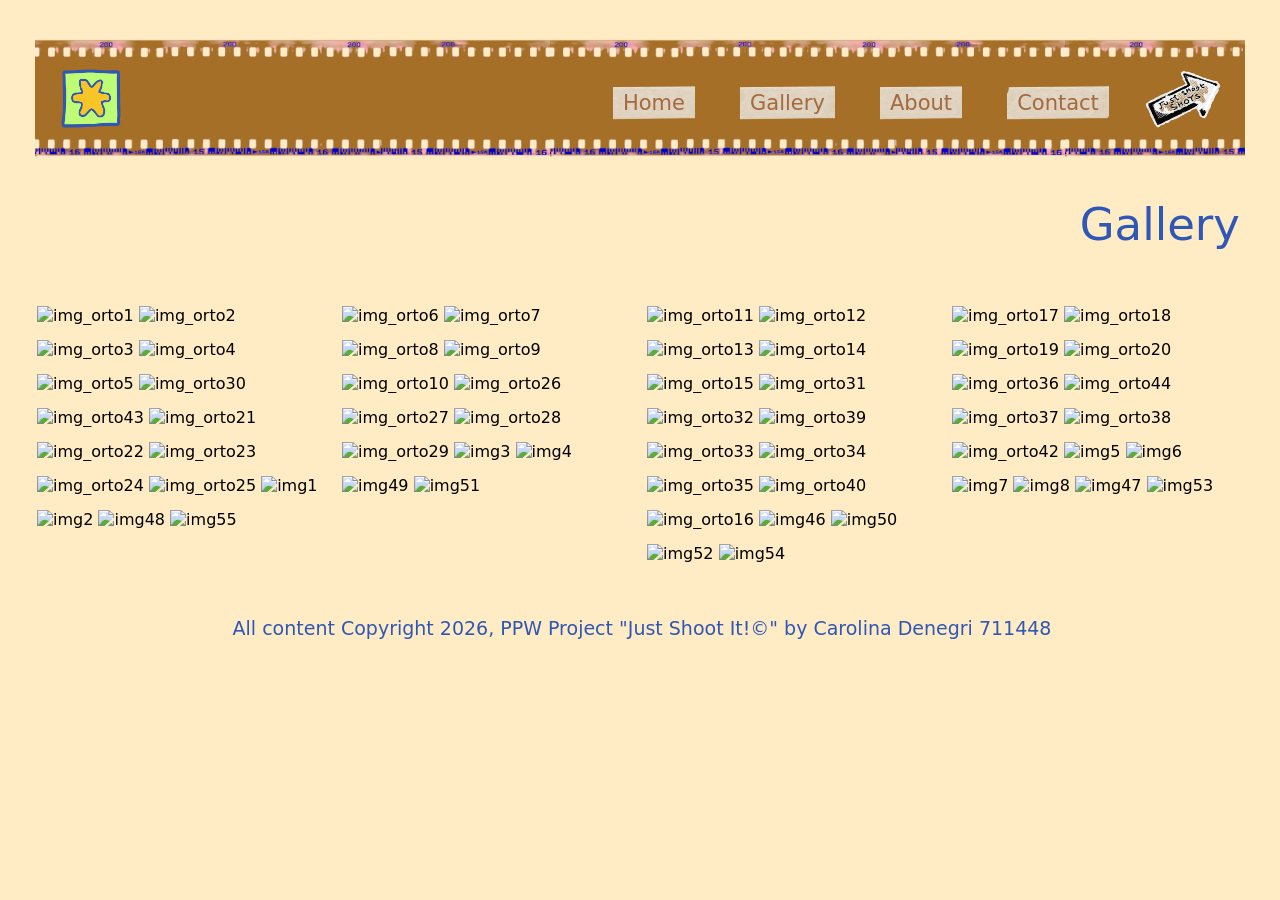
==== gallery.html @ 1e608017 "Add files via upload" ====
<!DOCTYPE html>
<html lang="en">
<head>
    <meta charset="UTF-8">
    <title>Gallery</title>

    <link rel="stylesheet" href="style_global.css">
    <link rel="stylesheet" href="style_gallery.css">

    <link href="https://db.onlinewebfonts.com/c/f21923cb0f60b46d41a66875255790b3?family=Neue+Haas+Grotesk+Display+Pro+65+Medium" rel="stylesheet">
    <link href="https://db.onlinewebfonts.com/c/952bab25f6798d6bb1937d67e9bee4dd?family=Sans" rel="stylesheet">
    <link href="https://db.onlinewebfonts.com/c/fec155cce795974785e5f5bf18b54ffa?family=zai+Olivetti+Lettera+22+Typewriter" rel="stylesheet">

    <link rel="icon" type="image/png" href="/JSI-favicon/favicon-96x96.png" sizes="96x96" />
    <link rel="icon" type="image/svg+xml" href="/JSI-favicon/favicon.svg" />
    <link rel="shortcut icon" href="/JSI-favicon/favicon.ico" />
    <link rel="apple-touch-icon" sizes="180x180" href="/JSI-favicon/apple-touch-icon.png" />
    <meta name="apple-mobile-web-app-title" content="Just Shoot It" />

    <script defer src="gallery.js"></script>
</head>

<body>
<div class="header">
    <div class="logo">
        <a href="index.html"><img src="images/logo.png" alt="logo"></a>
    </div>
    <ul class="menu">
        <li id="home"><a href="index.html">Home</a></li> <!-- display none-->
        <li><a href="gallery.html">Gallery</a></li> <!--map in gallery-->
        <li id="about"><a href="about.html">About</a></li>
        <li><a href="contact.html">Contact</a></li> <!--about in contact-->
    </ul>

    <div class="map">
        <a href="justshootshot.html"><img src="images/just_shoot-shots.png" alt="map"></a>
    </div>
</div>

<p class="testo">
    Gallery
</p>

<div class="gallery">
    <div class="container">
        <img class="zoom_img" src="gallery/foto_orto/img_orto1.jpg" alt="img_orto1" loading="lazy">
        <img class="zoom_img" src="gallery/foto_orto/img_orto2.jpg" alt="img_orto2" loading="lazy">
        <img class="zoom_img" src="gallery/foto_orto/img_orto3.jpg" alt="img_orto3" loading="lazy">
        <img class="zoom_img" src="gallery/foto_orto/img_orto4.jpg" alt="img_orto4" loading="lazy">
        <img class="zoom_img" src="gallery/foto_orto/img_orto5.jpg" alt="img_orto5" loading="lazy">
        <img class="zoom_img" src="gallery/foto_orto/img_orto30.jpg" alt="img_orto30" loading="lazy">
        <img class="zoom_img" src="gallery/foto_orto/img_orto43.jpg" alt="img_orto43" loading="lazy">
        <img class="zoom_img" src="gallery/foto_orto/img_orto21.jpg" alt="img_orto21" loading="lazy">
        <img class="zoom_img" src="gallery/foto_orto/img_orto22.jpg" alt="img_orto22" loading="lazy">
        <img class="zoom_img" src="gallery/foto_orto/img_orto23.jpg" alt="img_orto23" loading="lazy">
        <img class="zoom_img" src="gallery/foto_orto/img_orto24.jpg" alt="img_orto24" loading="lazy">
        <img class="zoom_img" src="gallery/foto_orto/img_orto25.jpg" alt="img_orto25" loading="lazy">
        <img class="zoom_img" src="gallery/pisa_torino/img1.jpg" alt="img1" loading="lazy">
        <img class="zoom_img" src="gallery/pisa_torino/img2.jpg" alt="img2" loading="lazy">
        <img class="zoom_img" src="gallery/pisa_torino/img48.jpg" alt="img48" loading="lazy">
        <img class="zoom_img" src="gallery/pisa_torino/img55.jpg" alt="img55" loading="lazy">
    </div>

    <div class="container">
        <img class="zoom_img" src="gallery/foto_orto/img_orto6.jpg" alt="img_orto6" loading="lazy">
        <img class="zoom_img" src="gallery/foto_orto/img_orto7.jpg" alt="img_orto7" loading="lazy">
        <img class="zoom_img" src="gallery/foto_orto/img_orto8.jpg" alt="img_orto8" loading="lazy">
        <img class="zoom_img" src="gallery/foto_orto/img_orto9.jpg" alt="img_orto9" loading="lazy">
        <img class="zoom_img" src="gallery/foto_orto/img_orto10.jpg" alt="img_orto10" loading="lazy">
        <img class="zoom_img" src="gallery/foto_orto/img_orto26.jpg" alt="img_orto26" loading="lazy">
        <img class="zoom_img" src="gallery/foto_orto/img_orto27.jpg" alt="img_orto27" loading="lazy">
        <img class="zoom_img" src="gallery/foto_orto/img_orto28.jpg" alt="img_orto28" loading="lazy">
        <img class="zoom_img" src="gallery/foto_orto/img_orto29.jpg" alt="img_orto29" loading="lazy">
        <img class="zoom_img" src="gallery/pisa_torino/img3.jpg" alt="img3" loading="lazy">
        <img class="zoom_img" src="gallery/pisa_torino/img4.jpg" alt="img4" loading="lazy">
        <img class="zoom_img" src="gallery/pisa_torino/img49.jpg" alt="img49" loading="lazy">
        <img class="zoom_img" src="gallery/pisa_torino/img51.jpg" alt="img51" loading="lazy">
    </div>

    <div class="container">
        <img class="zoom_img" src="gallery/foto_orto/img_orto11.jpg" alt="img_orto11" loading="lazy">
        <img class="zoom_img" src="gallery/foto_orto/img_orto12.jpg" alt="img_orto12" loading="lazy">
        <img class="zoom_img" src="gallery/foto_orto/img_orto13.jpg" alt="img_orto13" loading="lazy">
        <img class="zoom_img" src="gallery/foto_orto/img_orto14.jpg" alt="img_orto14" loading="lazy">
        <img class="zoom_img" src="gallery/foto_orto/img_orto15.jpg" alt="img_orto15" loading="lazy">
        <img class="zoom_img" src="gallery/foto_orto/img_orto31.jpg" alt="img_orto31" loading="lazy">
        <img class="zoom_img" src="gallery/foto_orto/img_orto32.jpg" alt="img_orto32" loading="lazy">
        <img class="zoom_img" src="gallery/foto_orto/img_orto39.jpg" alt="img_orto39" loading="lazy">
        <img class="zoom_img" src="gallery/foto_orto/img_orto33.jpg" alt="img_orto33" loading="lazy">
        <img class="zoom_img" src="gallery/foto_orto/img_orto34.jpg" alt="img_orto34" loading="lazy">
        <img class="zoom_img" src="gallery/foto_orto/img_orto35.jpg" alt="img_orto35" loading="lazy">
        <img class="zoom_img" src="gallery/foto_orto/img_orto40.jpg" alt="img_orto40" loading="lazy">
        <img class="zoom_img" src="gallery/foto_orto/img_orto16.jpg" alt="img_orto16" loading="lazy">
        <img class="zoom_img" src="gallery/pisa_torino/img46.jpg" alt="img46" loading="lazy">
        <img class="zoom_img" src="gallery/pisa_torino/img50.jpg" alt="img50" loading="lazy">
        <img class="zoom_img" src="gallery/pisa_torino/img52.jpg" alt="img52" loading="lazy">
        <img class="zoom_img" src="gallery/pisa_torino/img54.jpg" alt="img54" loading="lazy">
    </div>

    <div class="container">
        <img class="zoom_img" src="gallery/foto_orto/img_orto17.jpg" alt="img_orto17" loading="lazy">
        <img class="zoom_img" src="gallery/foto_orto/img_orto18.jpg" alt="img_orto18" loading="lazy">
        <img class="zoom_img" src="gallery/foto_orto/img_orto19.jpg" alt="img_orto19" loading="lazy">
        <img class="zoom_img" src="gallery/foto_orto/img_orto20.jpg" alt="img_orto20" loading="lazy">
        <img class="zoom_img" src="gallery/foto_orto/img_orto36.jpg" alt="img_orto36" loading="lazy">
        <img class="zoom_img" src="gallery/foto_orto/img_orto44.jpg" alt="img_orto44" loading="lazy">
        <img class="zoom_img" src="gallery/foto_orto/img_orto37.jpg" alt="img_orto37" loading="lazy">
        <img class="zoom_img" src="gallery/foto_orto/img_orto38.jpg" alt="img_orto38" loading="lazy">
        <img class="zoom_img" src="gallery/foto_orto/img_orto42.jpg" alt="img_orto42" loading="lazy">
        <img class="zoom_img" src="gallery/pisa_torino/img5.jpg" alt="img5" loading="lazy">
        <img class="zoom_img" src="gallery/pisa_torino/img6.jpg" alt="img6" loading="lazy">
        <img class="zoom_img" src="gallery/pisa_torino/img7.jpg" alt="img7" loading="lazy">
        <img class="zoom_img" src="gallery/pisa_torino/img8.jpg" alt="img8" loading="lazy">
        <img class="zoom_img" src="gallery/pisa_torino/img47.jpg" alt="img47" loading="lazy">
        <img class="zoom_img" src="gallery/pisa_torino/img53.jpg" alt="img53" loading="lazy">
    </div>
</div>

<footer class="footer">
    <p>All content Copyright 2026, PPW Project "Just Shoot It!©" by Carolina Denegri 711448</p>
</footer>
</body>
</html>
---- style_global.css ----
body{
   /* background-color: rgba(255, 230, 185, 0.98);*/
    background-color: #ffecc4;
    margin: 0;
    font-family: "Neue Haas Grotesk Display Pro 65 Medium", Sans, sans-serif;
    display: block;
}

/* Header */
.header{
    text-align: end;
    padding: 5px;
    margin: 35px;
    display: flex;
    /*border-bottom: 2px solid darkorange;*/
    background-image: url('images/backgroundfilm.png');
    background-size: contain;
    background-attachment: scroll;
    background-repeat: repeat-x;
}

.menu li a:hover{
    transform: translate(2px, -2px);
    color: #2f57b6;
    /*color: rgba(236, 43, 43, 0.89);*/
}

img{
    max-width: 100%;
    height: auto;
}

.header .logo img{
    width: 60px;
    height: auto;
    align-items: center;
    margin: 21px;
    padding-top: 8px;
}

.map img:hover{
    transform: translate(0px, -2px);
}

.menu{
    width: 100%;
    padding-top: 8px;
}

.map img{
    margin: 15px;
    padding-top: 15px;
    width: 78px;
    align-items: center;
    padding-right: 30px;
    height: auto;
    transform: rotate(10deg);
}

.evidenzia{
    background-color: rgba(174, 255, 97, 0.82);
}
.giallo{
    color: #f8c626;
}
.menu li{
    display: inline-block;
    padding: 20px;
}

.menu li a{
    background-image: url('images/washi.png');
    background-size: cover;
    background-position: center;
    font-size: 21px;
    padding:7px 10px;
    display: block;
    text-decoration: none;
    color: #a3693f;
}

p{
    font-size: 45px;
    color: #2f57b6 /*#2EA637/*#ffddc2*/;
    margin: 34px;
    padding: 10px;
    text-align: right;
}

.footer p{
    font-size: 19px;
    margin-left: 34px;
    padding: 10px;
    text-align: center;
}

{
    border: 2px solid black;
}

/*media query paragrafi*/

@media only screen and (min-device-width: 1750px){
    p{
        font-size: 45px;
        margin: 34px;
        padding: 10px;
        text-align: right;
    }
    .menu li a{
        font-size: 26px;
    }
}

@media only screen and (min-device-width: 1160px) and (max-device-width: 1460px){
    p{
        font-size: 40px;
        margin: 34px;
        padding: 10px;
        text-align: right;
    }
}

@media only screen and (min-device-width: 768px) and (max-device-width: 1160px){
    p{
        font-size: 35px;
        margin: 34px;
        padding: 10px;
        text-align: right;
    }
    .menu li a{
        font-size: 18px;
    }
}

@media only screen and (min-device-width: 284px) and (max-device-width: 768px){
    p{
        font-size: 30px;
        margin: 34px;
        padding: 10px;
        text-align: right;
    }
    .menu li a{
        font-size: 20px;
        text-align: center;
    }
    /*.map img{*/
    /*    display: none;*/
    /*}*/
    /*#home a{*/
    /*    display: none;*/
    /*}*/
    menu{
        text-size-adjust: auto;
    }
    .footer p , .menu{
        font-size: 25px;
    }
    .logo, .map{
        padding-top: 10px;
        height: 90%;
        width: auto;
    }
    .testo{
        font-size: 50px;
    }
}

@media screen and (min-device-width: 1px) and (max-device-width: 284px){
    p{
        font-size: 25px;
        margin: 34px;
        padding: 10px;
        text-align: right;
    }
    .menu li a{
        font-size: 16px;
        text-align: center;
    }
    /*.menu li #about a{*/
    /*    display: none;*/
    /*}*/
    .footer p , .menu{
        font-size: 25px;
    }
    .logo, .map{
        padding-top: 10px;
        height: 90%;
        width: auto;
    }
    .testo{
        font-size: 55px;
    }
}
---- style_gallery.css ----
/*specifiche gallery*/

p{
    font-family: "zai Olivetti Lettera 22 Typewriter", Sans, sans-serif;
    font-size: 45px;
    padding:0 10px 10px 5px;
    margin:30px;
    color: #2f57b6;
}

img{
    width: 100%;
    height: auto;
}

.gallery{
    display: flex;
    margin: 30px;
    padding: 0;
    /*align-items: flex-end;*/
}

.container{
    flex: 30%;
    max-width: 35%;
    margin: 7px;
    height: 100%;
    flex-direction: column;
    align-items: stretch;
    display: block;
}

.container img {
    margin-top: 8px;
    vertical-align: middle;
    align-self: stretch;
}

.zoom_img{
    margin-top: 7px;
    margin-bottom: 7px;
}

.container img:hover{
    cursor: zoom-in;
    opacity: 0.7;
    transform: scale(1.01);
}

/*galleria*/

#lightboxBg{ /*sfondo*/
    position: fixed;
    z-index: 150;
    top: 0;
    width: 100%;
    height: 100%;
    background-color: rgba(150, 150, 150, 0.6);
    backdrop-filter: blur(2px);
    display: none; /*disattivato*/
}

#lightboxBg button{
    width: 25px;
    height: 25px;
    display: inline-block;
}

#lightboxBg.active{
    display: grid;
    place-items: center;
}

#lightboxImg{
    width: 80vw;
    height: auto;
    box-shadow: 1px 3px 20px rgba(0,0,0,0.5);
    cursor: zoom-out;
}

#btn{
    opacity: 0.7;
    width: 24px;
    height: auto;
    display: inline-block;
    cursor: pointer;
    background-color: #fff;
    border-radius: 50%;
}

/*media query*/


@media screen and (min-device-width: 1px) and (max-device-width: 425px){
    .gallery {
        flex-wrap: wrap;
    }
    .container{
        flex: 40%;
        max-width: 50%;
        margin: 5px 5px;
    }
}
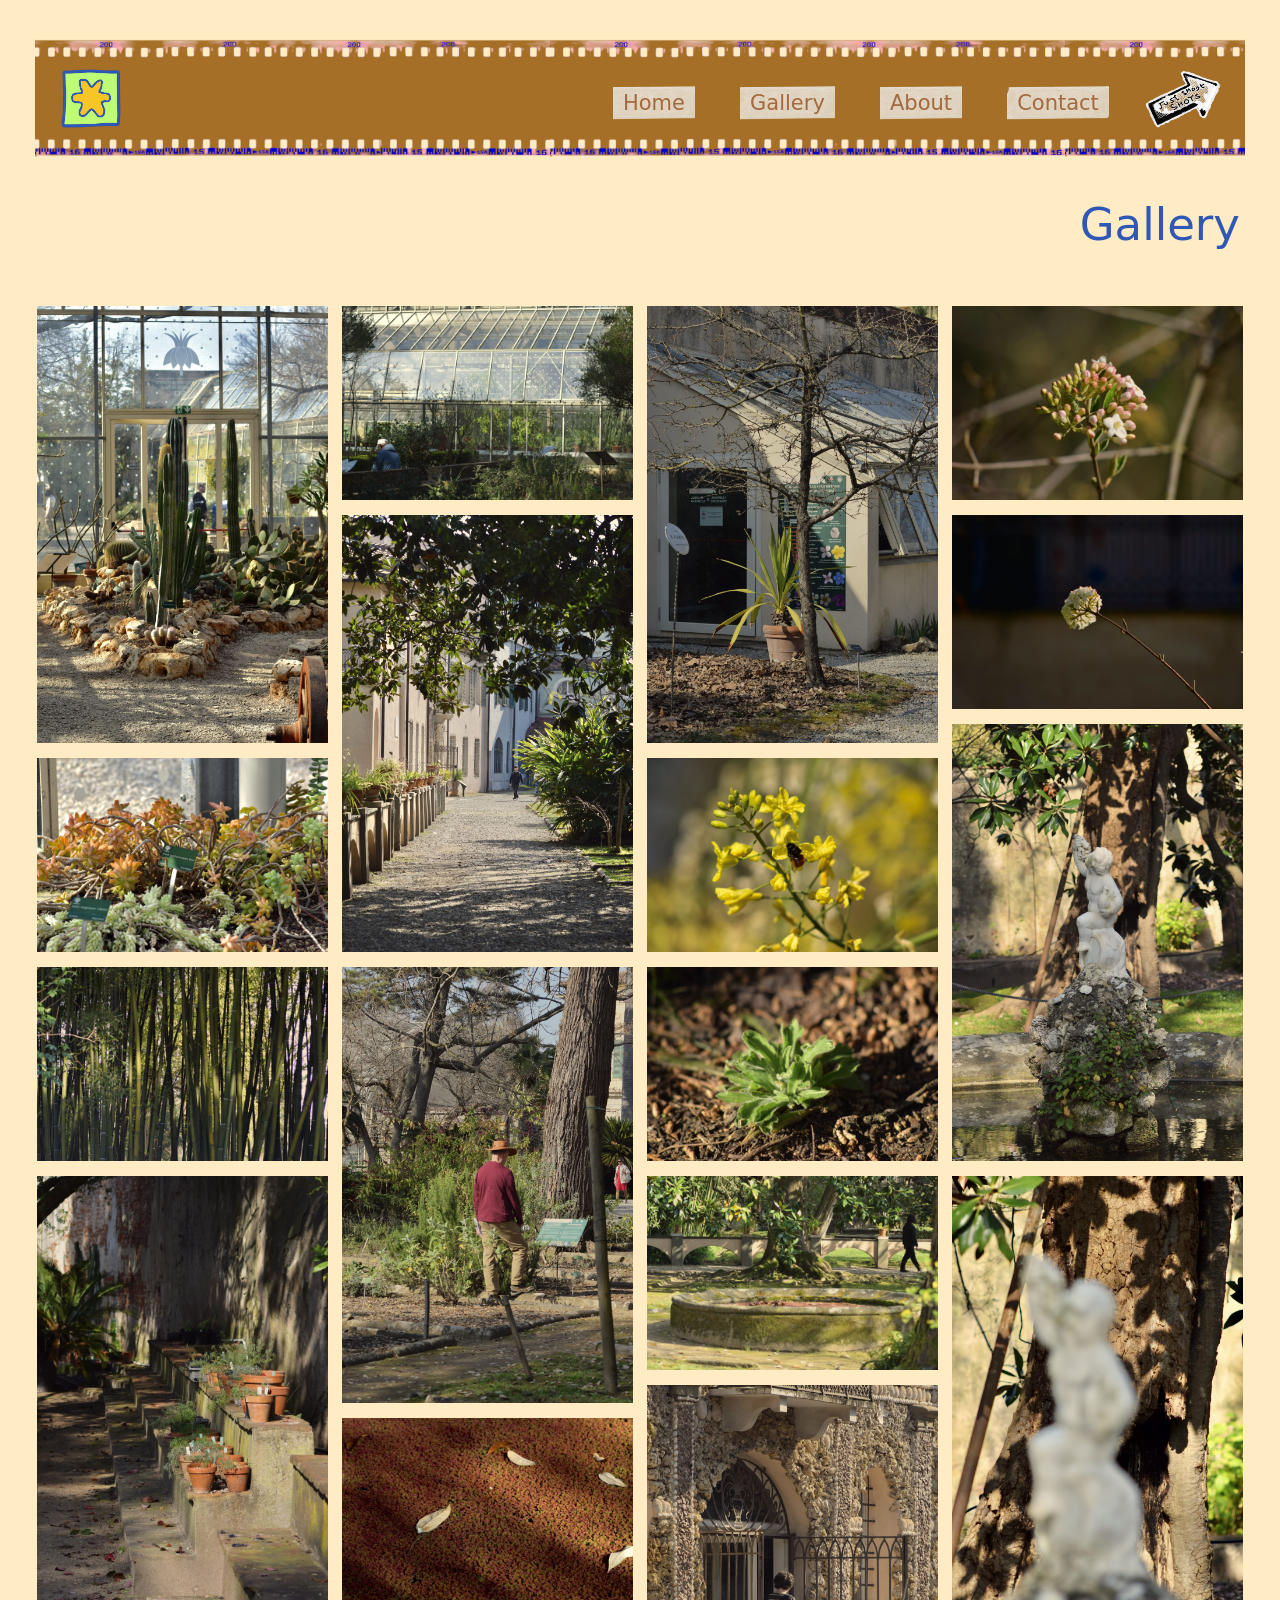
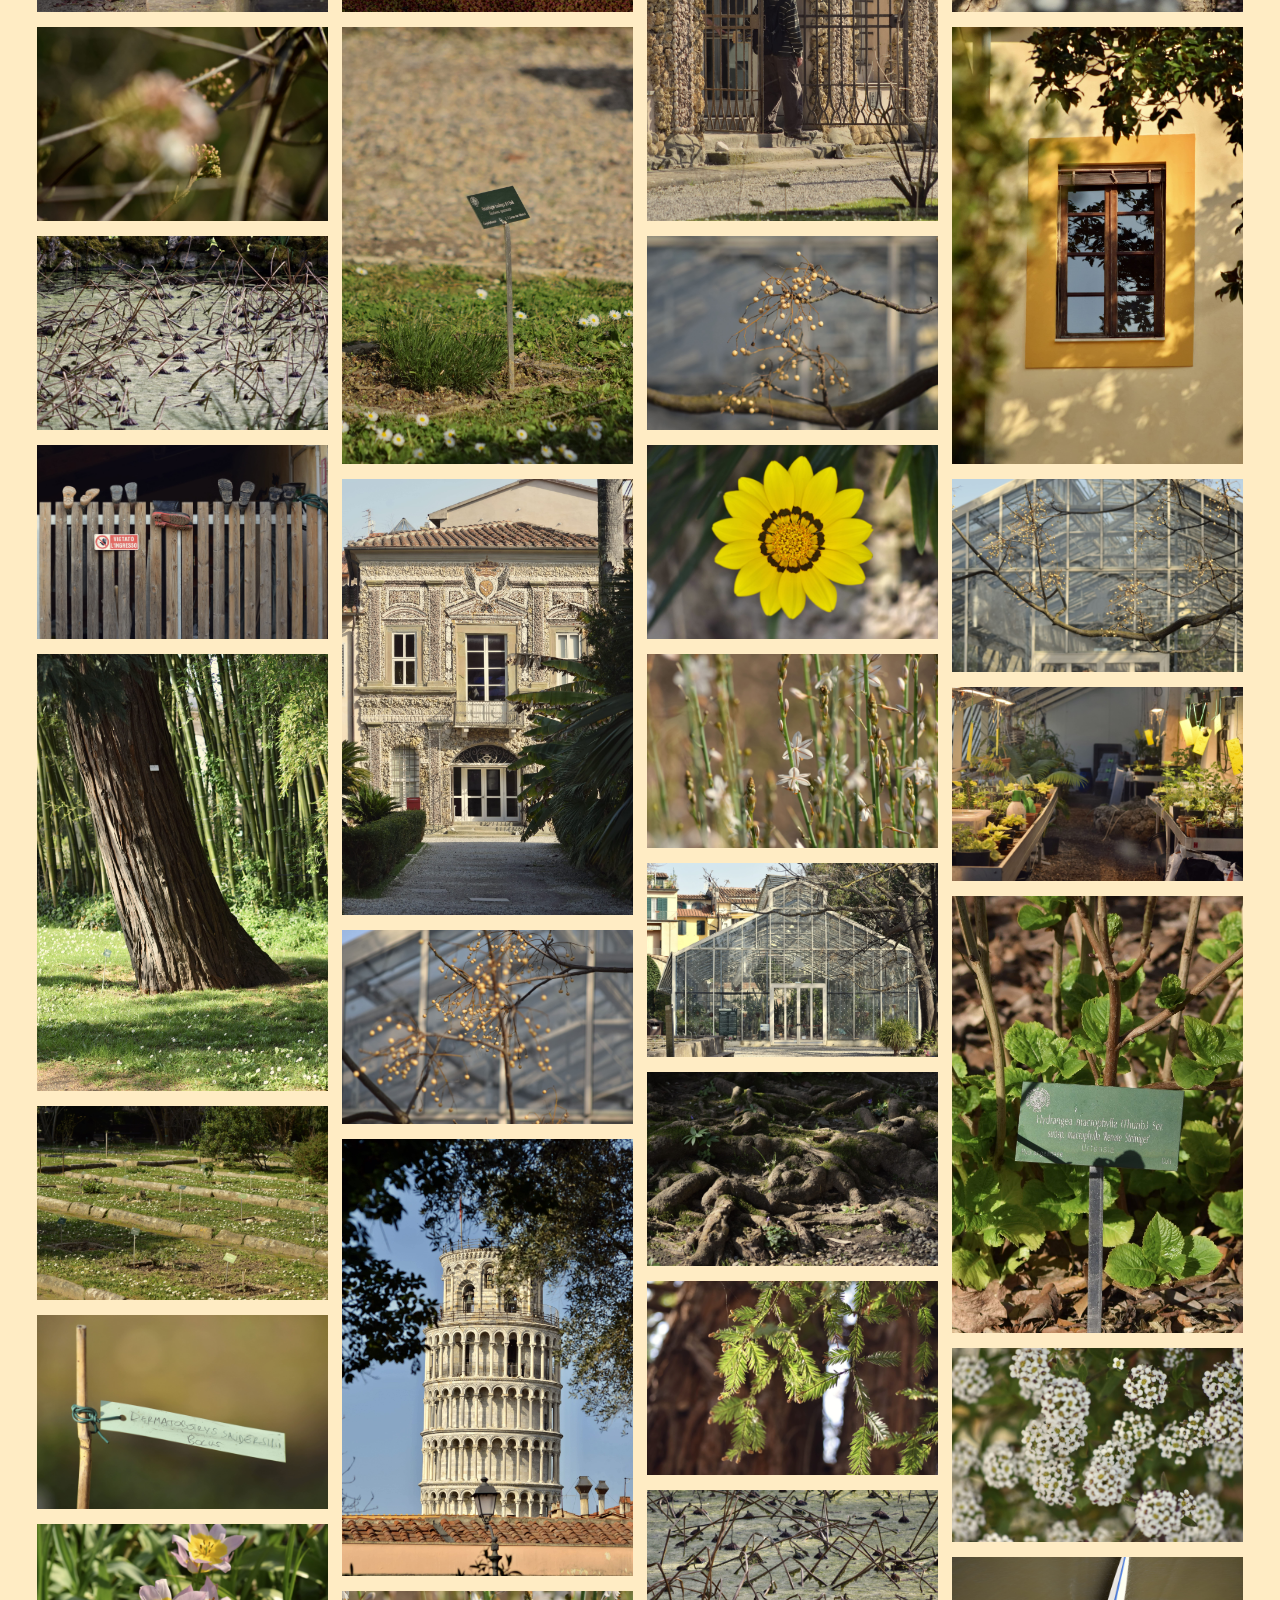
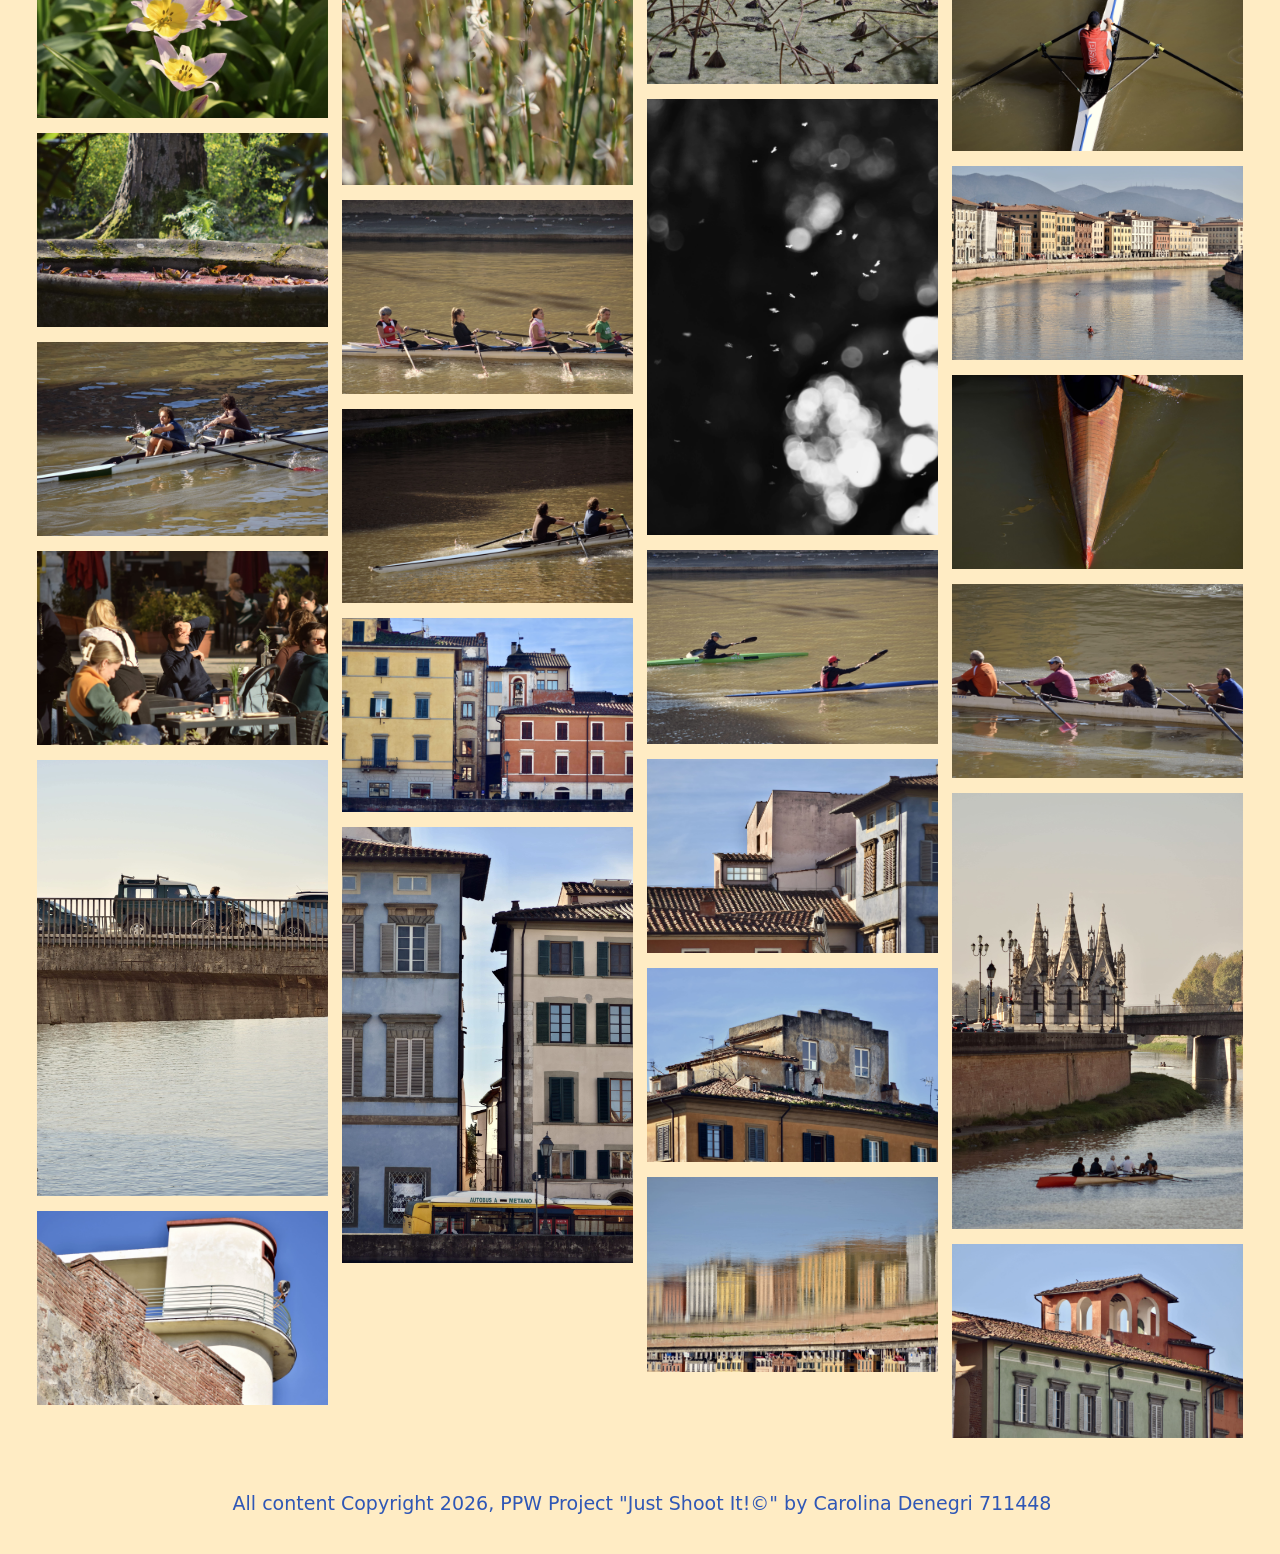
==== commit 515032e5: "gallery.html" ====
--- a/gallery.html
+++ b/gallery.html
@@ -43,76 +43,76 @@
 
 <div class="gallery">
     <div class="container">
-        <img class="zoom_img" src="gallery/foto_orto/img_orto1.jpg" alt="img_orto1" loading="lazy">
-        <img class="zoom_img" src="gallery/foto_orto/img_orto2.jpg" alt="img_orto2" loading="lazy">
-        <img class="zoom_img" src="gallery/foto_orto/img_orto3.jpg" alt="img_orto3" loading="lazy">
-        <img class="zoom_img" src="gallery/foto_orto/img_orto4.jpg" alt="img_orto4" loading="lazy">
-        <img class="zoom_img" src="gallery/foto_orto/img_orto5.jpg" alt="img_orto5" loading="lazy">
-        <img class="zoom_img" src="gallery/foto_orto/img_orto30.jpg" alt="img_orto30" loading="lazy">
-        <img class="zoom_img" src="gallery/foto_orto/img_orto43.jpg" alt="img_orto43" loading="lazy">
-        <img class="zoom_img" src="gallery/foto_orto/img_orto21.jpg" alt="img_orto21" loading="lazy">
-        <img class="zoom_img" src="gallery/foto_orto/img_orto22.jpg" alt="img_orto22" loading="lazy">
-        <img class="zoom_img" src="gallery/foto_orto/img_orto23.jpg" alt="img_orto23" loading="lazy">
-        <img class="zoom_img" src="gallery/foto_orto/img_orto24.jpg" alt="img_orto24" loading="lazy">
-        <img class="zoom_img" src="gallery/foto_orto/img_orto25.jpg" alt="img_orto25" loading="lazy">
-        <img class="zoom_img" src="gallery/pisa_torino/img1.jpg" alt="img1" loading="lazy">
-        <img class="zoom_img" src="gallery/pisa_torino/img2.jpg" alt="img2" loading="lazy">
-        <img class="zoom_img" src="gallery/pisa_torino/img48.jpg" alt="img48" loading="lazy">
-        <img class="zoom_img" src="gallery/pisa_torino/img55.jpg" alt="img55" loading="lazy">
+        <img class="zoom_img" src="foto_orto/img_orto1.jpg" alt="img_orto1" loading="lazy">
+        <img class="zoom_img" src="foto_orto/img_orto2.jpg" alt="img_orto2" loading="lazy">
+        <img class="zoom_img" src="foto_orto/img_orto3.jpg" alt="img_orto3" loading="lazy">
+        <img class="zoom_img" src="foto_orto/img_orto4.jpg" alt="img_orto4" loading="lazy">
+        <img class="zoom_img" src="foto_orto/img_orto5.jpg" alt="img_orto5" loading="lazy">
+        <img class="zoom_img" src="foto_orto/img_orto30.jpg" alt="img_orto30" loading="lazy">
+        <img class="zoom_img" src="foto_orto/img_orto43.jpg" alt="img_orto43" loading="lazy">
+        <img class="zoom_img" src="foto_orto/img_orto21.jpg" alt="img_orto21" loading="lazy">
+        <img class="zoom_img" src="foto_orto/img_orto22.jpg" alt="img_orto22" loading="lazy">
+        <img class="zoom_img" src="foto_orto/img_orto23.jpg" alt="img_orto23" loading="lazy">
+        <img class="zoom_img" src="foto_orto/img_orto24.jpg" alt="img_orto24" loading="lazy">
+        <img class="zoom_img" src="foto_orto/img_orto25.jpg" alt="img_orto25" loading="lazy">
+        <img class="zoom_img" src="pisa_torino/img1.jpg" alt="img1" loading="lazy">
+        <img class="zoom_img" src="pisa_torino/img2.jpg" alt="img2" loading="lazy">
+        <img class="zoom_img" src="pisa_torino/img48.jpg" alt="img48" loading="lazy">
+        <img class="zoom_img" src="pisa_torino/img55.jpg" alt="img55" loading="lazy">
     </div>
 
     <div class="container">
-        <img class="zoom_img" src="gallery/foto_orto/img_orto6.jpg" alt="img_orto6" loading="lazy">
-        <img class="zoom_img" src="gallery/foto_orto/img_orto7.jpg" alt="img_orto7" loading="lazy">
-        <img class="zoom_img" src="gallery/foto_orto/img_orto8.jpg" alt="img_orto8" loading="lazy">
-        <img class="zoom_img" src="gallery/foto_orto/img_orto9.jpg" alt="img_orto9" loading="lazy">
-        <img class="zoom_img" src="gallery/foto_orto/img_orto10.jpg" alt="img_orto10" loading="lazy">
-        <img class="zoom_img" src="gallery/foto_orto/img_orto26.jpg" alt="img_orto26" loading="lazy">
-        <img class="zoom_img" src="gallery/foto_orto/img_orto27.jpg" alt="img_orto27" loading="lazy">
-        <img class="zoom_img" src="gallery/foto_orto/img_orto28.jpg" alt="img_orto28" loading="lazy">
-        <img class="zoom_img" src="gallery/foto_orto/img_orto29.jpg" alt="img_orto29" loading="lazy">
-        <img class="zoom_img" src="gallery/pisa_torino/img3.jpg" alt="img3" loading="lazy">
-        <img class="zoom_img" src="gallery/pisa_torino/img4.jpg" alt="img4" loading="lazy">
-        <img class="zoom_img" src="gallery/pisa_torino/img49.jpg" alt="img49" loading="lazy">
-        <img class="zoom_img" src="gallery/pisa_torino/img51.jpg" alt="img51" loading="lazy">
+        <img class="zoom_img" src="foto_orto/img_orto6.jpg" alt="img_orto6" loading="lazy">
+        <img class="zoom_img" src="foto_orto/img_orto7.jpg" alt="img_orto7" loading="lazy">
+        <img class="zoom_img" src="foto_orto/img_orto8.jpg" alt="img_orto8" loading="lazy">
+        <img class="zoom_img" src="foto_orto/img_orto9.jpg" alt="img_orto9" loading="lazy">
+        <img class="zoom_img" src="foto_orto/img_orto10.jpg" alt="img_orto10" loading="lazy">
+        <img class="zoom_img" src="foto_orto/img_orto26.jpg" alt="img_orto26" loading="lazy">
+        <img class="zoom_img" src="foto_orto/img_orto27.jpg" alt="img_orto27" loading="lazy">
+        <img class="zoom_img" src="foto_orto/img_orto28.jpg" alt="img_orto28" loading="lazy">
+        <img class="zoom_img" src="foto_orto/img_orto29.jpg" alt="img_orto29" loading="lazy">
+        <img class="zoom_img" src="pisa_torino/img3.jpg" alt="img3" loading="lazy">
+        <img class="zoom_img" src="pisa_torino/img4.jpg" alt="img4" loading="lazy">
+        <img class="zoom_img" src="pisa_torino/img49.jpg" alt="img49" loading="lazy">
+        <img class="zoom_img" src="pisa_torino/img51.jpg" alt="img51" loading="lazy">
     </div>
 
     <div class="container">
-        <img class="zoom_img" src="gallery/foto_orto/img_orto11.jpg" alt="img_orto11" loading="lazy">
-        <img class="zoom_img" src="gallery/foto_orto/img_orto12.jpg" alt="img_orto12" loading="lazy">
-        <img class="zoom_img" src="gallery/foto_orto/img_orto13.jpg" alt="img_orto13" loading="lazy">
-        <img class="zoom_img" src="gallery/foto_orto/img_orto14.jpg" alt="img_orto14" loading="lazy">
-        <img class="zoom_img" src="gallery/foto_orto/img_orto15.jpg" alt="img_orto15" loading="lazy">
-        <img class="zoom_img" src="gallery/foto_orto/img_orto31.jpg" alt="img_orto31" loading="lazy">
-        <img class="zoom_img" src="gallery/foto_orto/img_orto32.jpg" alt="img_orto32" loading="lazy">
-        <img class="zoom_img" src="gallery/foto_orto/img_orto39.jpg" alt="img_orto39" loading="lazy">
-        <img class="zoom_img" src="gallery/foto_orto/img_orto33.jpg" alt="img_orto33" loading="lazy">
-        <img class="zoom_img" src="gallery/foto_orto/img_orto34.jpg" alt="img_orto34" loading="lazy">
-        <img class="zoom_img" src="gallery/foto_orto/img_orto35.jpg" alt="img_orto35" loading="lazy">
-        <img class="zoom_img" src="gallery/foto_orto/img_orto40.jpg" alt="img_orto40" loading="lazy">
-        <img class="zoom_img" src="gallery/foto_orto/img_orto16.jpg" alt="img_orto16" loading="lazy">
-        <img class="zoom_img" src="gallery/pisa_torino/img46.jpg" alt="img46" loading="lazy">
-        <img class="zoom_img" src="gallery/pisa_torino/img50.jpg" alt="img50" loading="lazy">
-        <img class="zoom_img" src="gallery/pisa_torino/img52.jpg" alt="img52" loading="lazy">
-        <img class="zoom_img" src="gallery/pisa_torino/img54.jpg" alt="img54" loading="lazy">
+        <img class="zoom_img" src="foto_orto/img_orto11.jpg" alt="img_orto11" loading="lazy">
+        <img class="zoom_img" src="foto_orto/img_orto12.jpg" alt="img_orto12" loading="lazy">
+        <img class="zoom_img" src="foto_orto/img_orto13.jpg" alt="img_orto13" loading="lazy">
+        <img class="zoom_img" src="foto_orto/img_orto14.jpg" alt="img_orto14" loading="lazy">
+        <img class="zoom_img" src="foto_orto/img_orto15.jpg" alt="img_orto15" loading="lazy">
+        <img class="zoom_img" src="foto_orto/img_orto31.jpg" alt="img_orto31" loading="lazy">
+        <img class="zoom_img" src="foto_orto/img_orto32.jpg" alt="img_orto32" loading="lazy">
+        <img class="zoom_img" src="foto_orto/img_orto39.jpg" alt="img_orto39" loading="lazy">
+        <img class="zoom_img" src="foto_orto/img_orto33.jpg" alt="img_orto33" loading="lazy">
+        <img class="zoom_img" src="foto_orto/img_orto34.jpg" alt="img_orto34" loading="lazy">
+        <img class="zoom_img" src="foto_orto/img_orto35.jpg" alt="img_orto35" loading="lazy">
+        <img class="zoom_img" src="foto_orto/img_orto40.jpg" alt="img_orto40" loading="lazy">
+        <img class="zoom_img" src="foto_orto/img_orto16.jpg" alt="img_orto16" loading="lazy">
+        <img class="zoom_img" src="pisa_torino/img46.jpg" alt="img46" loading="lazy">
+        <img class="zoom_img" src="pisa_torino/img50.jpg" alt="img50" loading="lazy">
+        <img class="zoom_img" src="pisa_torino/img52.jpg" alt="img52" loading="lazy">
+        <img class="zoom_img" src="pisa_torino/img54.jpg" alt="img54" loading="lazy">
     </div>
 
     <div class="container">
-        <img class="zoom_img" src="gallery/foto_orto/img_orto17.jpg" alt="img_orto17" loading="lazy">
-        <img class="zoom_img" src="gallery/foto_orto/img_orto18.jpg" alt="img_orto18" loading="lazy">
-        <img class="zoom_img" src="gallery/foto_orto/img_orto19.jpg" alt="img_orto19" loading="lazy">
-        <img class="zoom_img" src="gallery/foto_orto/img_orto20.jpg" alt="img_orto20" loading="lazy">
-        <img class="zoom_img" src="gallery/foto_orto/img_orto36.jpg" alt="img_orto36" loading="lazy">
-        <img class="zoom_img" src="gallery/foto_orto/img_orto44.jpg" alt="img_orto44" loading="lazy">
-        <img class="zoom_img" src="gallery/foto_orto/img_orto37.jpg" alt="img_orto37" loading="lazy">
-        <img class="zoom_img" src="gallery/foto_orto/img_orto38.jpg" alt="img_orto38" loading="lazy">
-        <img class="zoom_img" src="gallery/foto_orto/img_orto42.jpg" alt="img_orto42" loading="lazy">
-        <img class="zoom_img" src="gallery/pisa_torino/img5.jpg" alt="img5" loading="lazy">
-        <img class="zoom_img" src="gallery/pisa_torino/img6.jpg" alt="img6" loading="lazy">
-        <img class="zoom_img" src="gallery/pisa_torino/img7.jpg" alt="img7" loading="lazy">
-        <img class="zoom_img" src="gallery/pisa_torino/img8.jpg" alt="img8" loading="lazy">
-        <img class="zoom_img" src="gallery/pisa_torino/img47.jpg" alt="img47" loading="lazy">
-        <img class="zoom_img" src="gallery/pisa_torino/img53.jpg" alt="img53" loading="lazy">
+        <img class="zoom_img" src="foto_orto/img_orto17.jpg" alt="img_orto17" loading="lazy">
+        <img class="zoom_img" src="foto_orto/img_orto18.jpg" alt="img_orto18" loading="lazy">
+        <img class="zoom_img" src="foto_orto/img_orto19.jpg" alt="img_orto19" loading="lazy">
+        <img class="zoom_img" src="foto_orto/img_orto20.jpg" alt="img_orto20" loading="lazy">
+        <img class="zoom_img" src="foto_orto/img_orto36.jpg" alt="img_orto36" loading="lazy">
+        <img class="zoom_img" src="foto_orto/img_orto44.jpg" alt="img_orto44" loading="lazy">
+        <img class="zoom_img" src="foto_orto/img_orto37.jpg" alt="img_orto37" loading="lazy">
+        <img class="zoom_img" src="foto_orto/img_orto38.jpg" alt="img_orto38" loading="lazy">
+        <img class="zoom_img" src="foto_orto/img_orto42.jpg" alt="img_orto42" loading="lazy">
+        <img class="zoom_img" src="pisa_torino/img5.jpg" alt="img5" loading="lazy">
+        <img class="zoom_img" src="pisa_torino/img6.jpg" alt="img6" loading="lazy">
+        <img class="zoom_img" src="pisa_torino/img7.jpg" alt="img7" loading="lazy">
+        <img class="zoom_img" src="pisa_torino/img8.jpg" alt="img8" loading="lazy">
+        <img class="zoom_img" src="pisa_torino/img47.jpg" alt="img47" loading="lazy">
+        <img class="zoom_img" src="pisa_torino/img53.jpg" alt="img53" loading="lazy">
     </div>
 </div>
 
@@ -120,4 +120,4 @@
     <p>All content Copyright 2026, PPW Project "Just Shoot It!©" by Carolina Denegri 711448</p>
 </footer>
 </body>
-</html>+</html>
